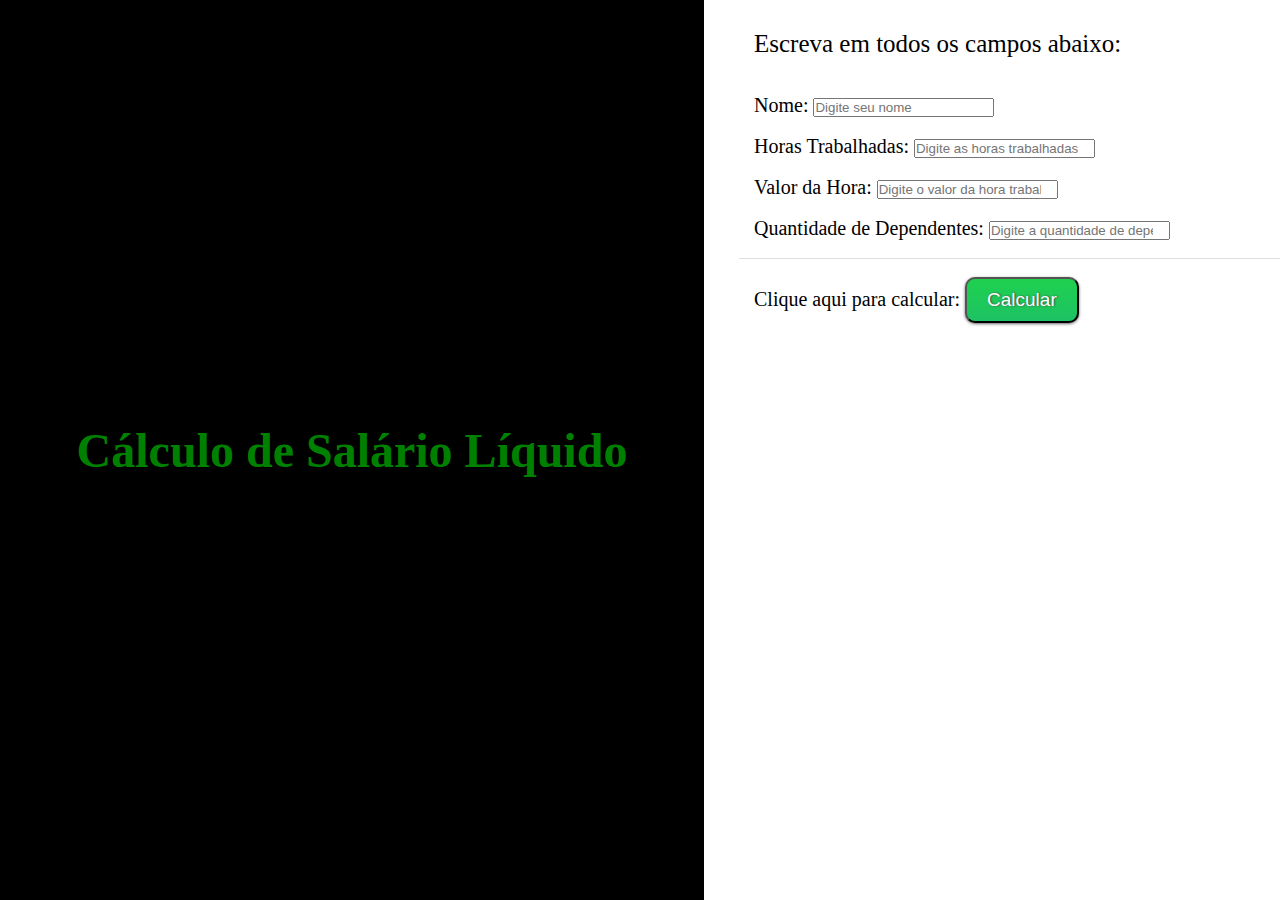
==== index.html @ ab1d0b0a "cansei foi mal" ====
<meta charset="UTF-8">
<!DOCTYPE html>
<html lang="pt-br">
<head>
		<link rel="icon" type="image/x-icon" href="https://pngimage.net/wp-content/uploads/2018/06/%C3%ADndice-png-2.png">
		<link rel="stylesheet" type="text/css" href="styles/css.css">
	<title> Calculo de Salário </title>	
</head>

<body>
	<div class="linha">

		<header>
			<h1 class="titulo">Cálculo de Salário Líquido</h1>
		</header>
	
	<main>
		
		<p class="subtit"> Escreva em todos os campos abaixo: </p><br> <br>
	
		<form name="formulario">
			<label class="form"> Nome: </label>
			<input type="text" name="nome" placeholder="Digite seu nome"> <br> <br>
			<label class="form"> Horas Trabalhadas: </label>
			<input type="number" name="horastrab" placeholder="Digite as horas trabalhadas"> <br><br>
			<label class="form"> Valor da Hora: </label>
			<input type="number" name="valordahr" placeholder="Digite o valor da hora trabalhada"> <br><br>
			<label class="form"> Quantidade de Dependentes: </label>
			<input type="number" name="qtdedependentes" placeholder="Digite a quantidade de dependentes"> <br><br>
	
		<div class="hr"> </div> <br>
			<label class="form"> Clique aqui para calcular: </label>
			<input type="button" class="butao" value="Calcular"  onclick="calcularValores()"> <br> <br>
		</form>
	</main>
</div>

	<script language="javascript" src="scripts/main.js"></script>	
</body>
</html>
---- styles/css.css ----
*{
	padding: 0;
  margin: 0;
}

.linha{
  display: flex;
  flex-flow: row wrap;
}

header{
  background-color: black;
  font-size: 16px;
  width: 55%;
  height:100vh;
  display: grid;
  justify-content: center;
  align-content: center;
}

.titulo{
  font-family: "Century Gothic";
  font-size: 3em;
  color:green;
}

main{
  background-color: white;
  width: 45%;
  height:100vh;
}


.subtit{font: 25px "Arial Black"; text-align: left; color:#000000; margin-left: 50px; margin-right: 50px; padding-top: 30px}
#cor1{background-color:	#106D02}
.cor2{background-color: #0B3C04; width: 100%; height: 1%}
#cor3{background-color: #E3E2E2}
.cor4{background-color: #FAF7F7; margin-right: 100px; margin-left: 100px}
.form{font:20px "Optima"; color:#000000; margin-left: 50px; padding-bottom: 20px;}
.hr{background-color: #DEDEDF; width: 94%; height: 1px; margin-left: 35px; margin-right: 35px}
.ima{text-align: center; margin-left: 300px; margin-right: 300px;}
.butao {
  background: #1fd14f;
  background-image: -webkit-linear-gradient(top, #1fd14f, #1dc264);
  background-image: -moz-linear-gradient(top, #1fd14f, #1dc264);
  background-image: -ms-linear-gradient(top, #1fd14f, #1dc264);
  background-image: -o-linear-gradient(top, #1fd14f, #1dc264);
  background-image: linear-gradient(to bottom, #1fd14f, #1dc264);
  -webkit-border-radius: 10;
  -moz-border-radius: 10;
  border-radius: 10px;
  text-shadow: 1px 0px 2px #424242;
  -webkit-box-shadow: 0px 1px 3px #666666;
  -moz-box-shadow: 0px 1px 3px #666666;
  box-shadow: 0px 1px 3px #666666;
  font-family: Arial;
  color: #ffffff;
  font-size: 19px;
  padding: 10px 20px 10px 20px;
  text-decoration: none;
}

.butao:hover {
  background: #1fff93;
  background-image: -webkit-linear-gradient(top, #1fff93, #25c27b);
  background-image: -moz-linear-gradient(top, #1fff93, #25c27b);
  background-image: -ms-linear-gradient(top, #1fff93, #25c27b);
  background-image: -o-linear-gradient(top, #1fff93, #25c27b);
  background-image: linear-gradient(to bottom, #1fff93, #25c27b);
  text-decoration: none;
}
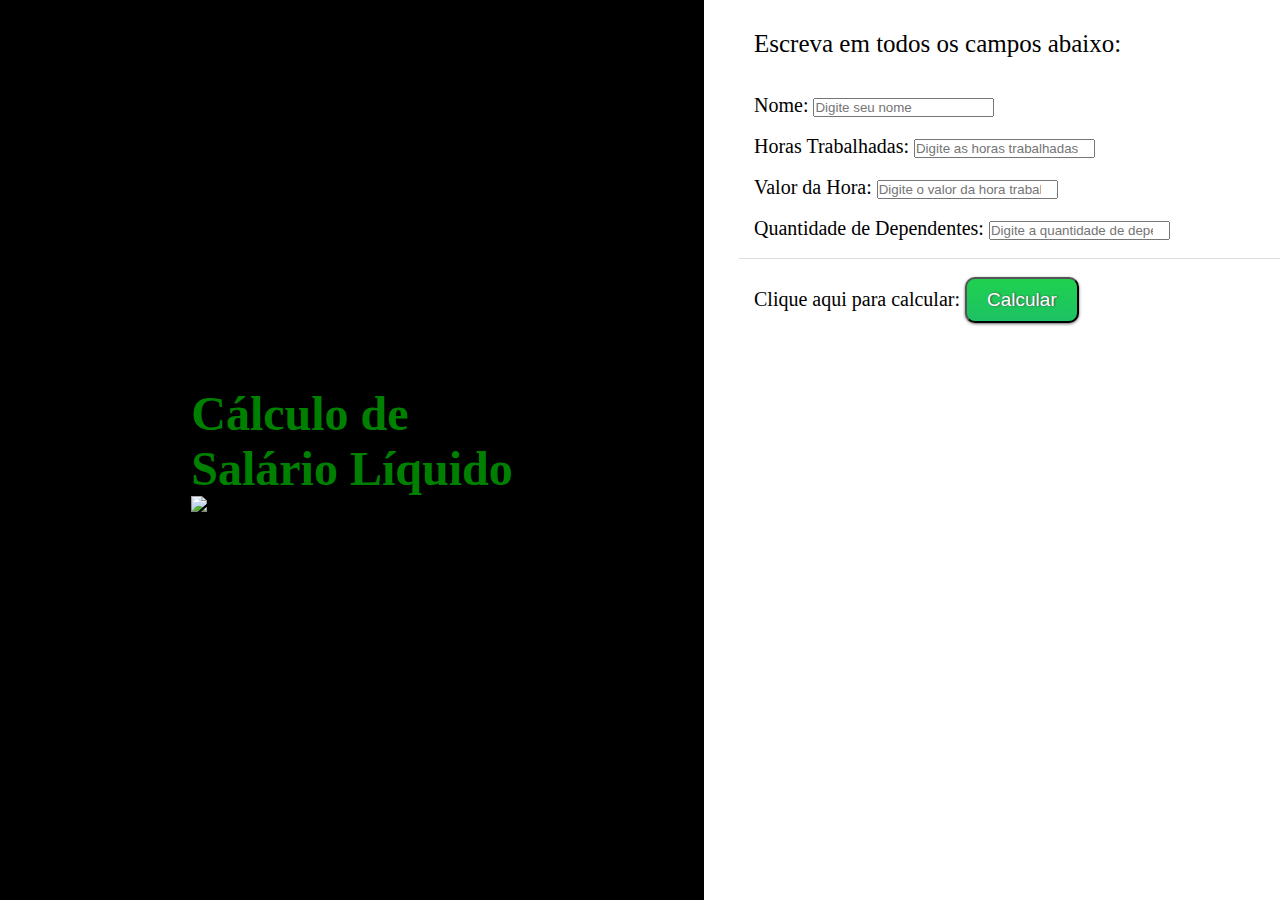
==== commit ae99356a: "Revert "Tentativa"" ====
--- a/index.html
+++ b/index.html
@@ -3,6 +3,8 @@
 <html lang="pt-br">
 <head>
 		<link rel="icon" type="image/x-icon" href="https://pngimage.net/wp-content/uploads/2018/06/%C3%ADndice-png-2.png">
+		<link rel="preconnect" href="https://fonts.gstatic.com">
+		<link href="https://fonts.googleapis.com/css2?family=Inter&display=swap" rel="stylesheet">
 		<link rel="stylesheet" type="text/css" href="styles/css.css">
 	<title> Calculo de Salário </title>	
 </head>
@@ -11,7 +13,9 @@
 	<div class="linha">
 
 		<header>
-			<h1 class="titulo">Cálculo de Salário Líquido</h1>
+			<h1 class="titulo">Cálculo de</h1>
+			<h1 class="titulo">Salário Líquido</h1>
+			<img src="imgs/img-ext.png" alt="Imagem externa">
 		</header>
 	
 	<main>
